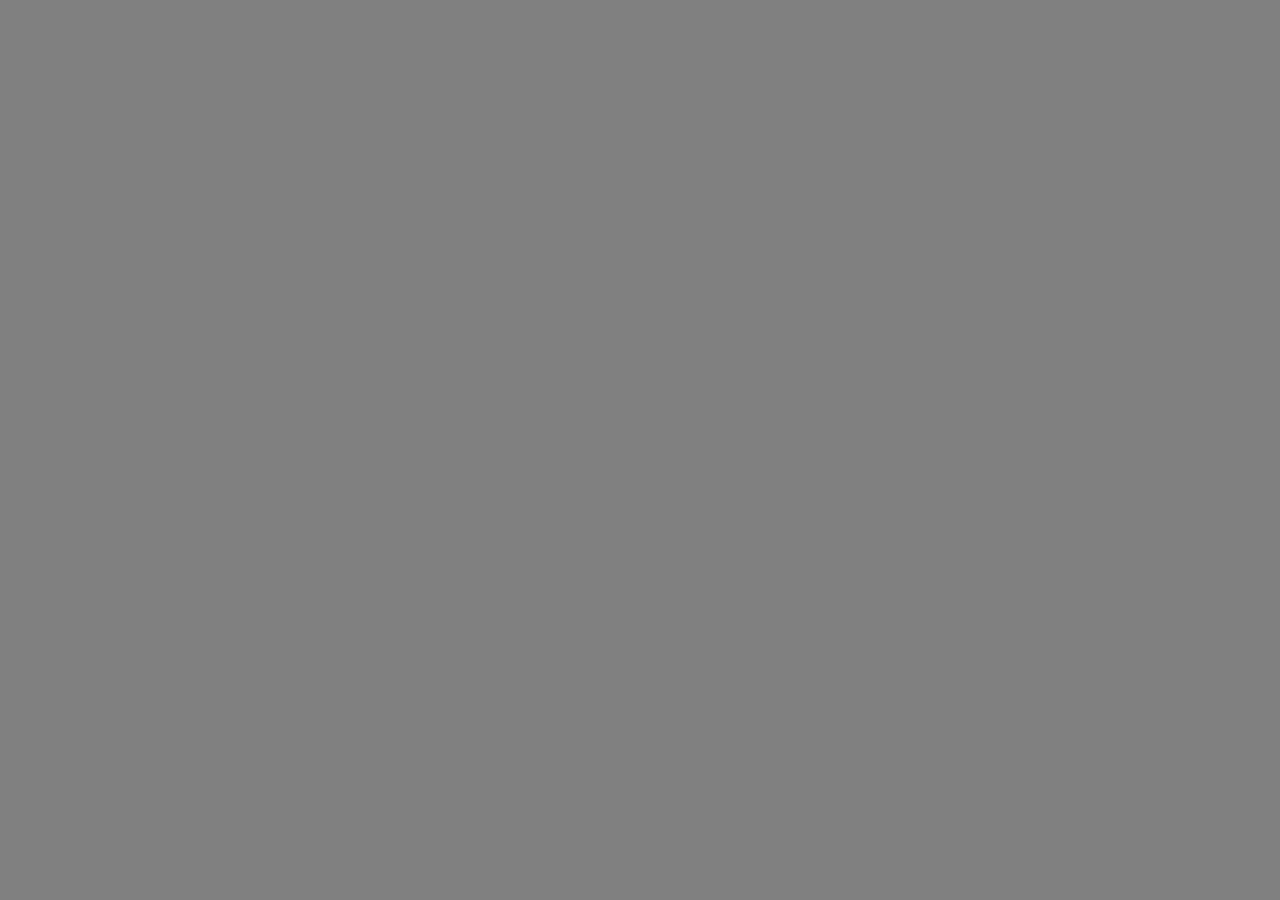
==== index.html @ c16351e2 "first commit" ====
<!DOCTYPE html>
<html lang="en">
<head>
    <meta charset="UTF-8">
    <meta name="viewport" content="width=device-width, initial-scale=1.0">
    <title>Currency24 Login</title>
    <link rel="stylesheet" href="css/style.css">
    <!-- Unicons link -->
    <link
      rel="stylesheet"
      href="https://unicons.iconscout.com/release/v4.0.8/css/line.css"
    />
</head>
<body>
    <section class="home">
      <div class="form-container">
        <i class="uil uil-times form_close"></i>

        <!-- login form -->
        <div class="form login-form">
          <form action="#">
            <h2>Login</h2>
            <div class="input-box">
              <input type="email" placeholder="Enter your email" required />
              <i class="uil uil-envelope-alt email"></i>
            </div>
            <div class="input-box">
              <input
                type="password"
                placeholder="Enter your password"
                required
              />
              <i class="uil uil-lock password"></i>
              <i class="uil uil-eye-slash pw_hide"></i>
            </div>

            <div class="option-field">
              <span class="checkbox">
                <input type="checkbox" id="check" />
                <label for="check">Remember Me</label>
              </span>
              <a href="#" class="forgot-pw">Forgot Password</a>
            </div>

            <button class="btn-log">Login Now</button>

            <div class="login-signup">
              Don't have a account? <a href="#" id="signup">Sign up</a>
            </div>
          </form>
        </div>
        <!-- End login form -->
</body>
</html>
---- css/style.css ----
@import url("https://fonts.googleapis.com/css2?family=Montserrat:ital,wght@0,100..900;1,100..900&family=Poppins:ital,wght@0,100;0,200;0,300;0,400;0,500;0,600;0,700;0,800;0,900;1,100;1,200;1,300;1,400;1,500;1,600;1,700;1,800;1,900&display=swap");

* {
  padding: 0;
  margin: 0;
  box-sizing: border-box;
  font-family: "Poppins", sans-serif;
}

/* body {
  display: flex;
  justify-content: center;
  align-items: center;
  height: 100vh;
  margin: 0;
  background-color: #fff8f0;
  background-image: radial-gradient(#fff8f0 1px, transparent 0),
    radial-gradient(120deg, #fff8f0 1px, transparent 0);
  background-position: 0 0, 25px 25px;
  background-size: 50px 50px;
} */

.home {
  position: relative;
  height: 100vh;
  width: 100%;
  background-color: grey;
  
}

/* form */
.form-container {
  position: absolute;
  max-width: 320px;
  width: 100%;
  top: 50%;
  left: 50%;
  transform: translate(-50%, -50%) scale(1.2);
  z-index: 101;
  background: #fff;
  padding: 25px;
  border-radius: 12px;
  box-shadow: rgba(0, 0, 0, 0.1);
  opacity: 0;
  pointer-events: none;
  transition: all 0.4s ease-out;
}
.home.show .form-container {
  opacity: 1;
  pointer-events: auto;
  transform: translate(-50%, -50%) scale(1.2);
}
.signup-form {
  display: none;
}
.form_close {
  position: absolute;
  top: 10px;
  right: 20px;
  color: black;
  font-size: 22px;
  opacity: 0.7;
  cursor: pointer;
}
.form-container h2 {
  font-size: 22px;
  color: black;
  text-align: center;
}

.input-box {
  position: relative;
  margin-top: 30px;
  width: 100%;
  height: 40px;
}

.input-box input {
  height: 100%;
  width: 100%;
  border: none;
  outline: none;
  padding: 0 30px;
  color: #333;
  border-bottom: 1.5px solid #aaaa;
}
.input-box input:focus {
  border-color: #99e40e;
}
.input-box i {
  position: absolute;
  top: 50%;
  transform: translateY(-50%);
  font-size: 20px;
}
.input-box i.email,
.input-box i.password {
  left: 0;
}
.input-box input:focus ~ i.email,
.input-box input:focus ~ i.password {
  color: #99e40e;
}
.input-box i.pw_hide {
  right: 0;
  font-size: 18px;
}

/* pilihan jika opsi salah atau sebagai pengingat */
.option-field {
  margin-top: 14px;
  display: flex;
  align-items: center;
  justify-content: space-between;
}
.form-container a {
  color: #99e40e;
  font-size: 12px;
}

.form-container a:hover {
  text-decoration: underline;
}

.checkbox {
  display: flex;
  column-gap: 8px;
  white-space: nowrap;
}

.checkbox input {
  accent-color: #99e40e;
}

.checkbox label {
  font-size: 12px;
  cursor: pointer;
  user-select: none;
  color: #000000;
}
.form-container .btn-log {
  background: #99e40e;
  margin-top: 30px;
  width: 100%;
  padding: 12px 0;
  border-radius: 10px;
}
.login-signup {
  font-size: 12px;
  text-align: center;
  margin-top: 15px;
}
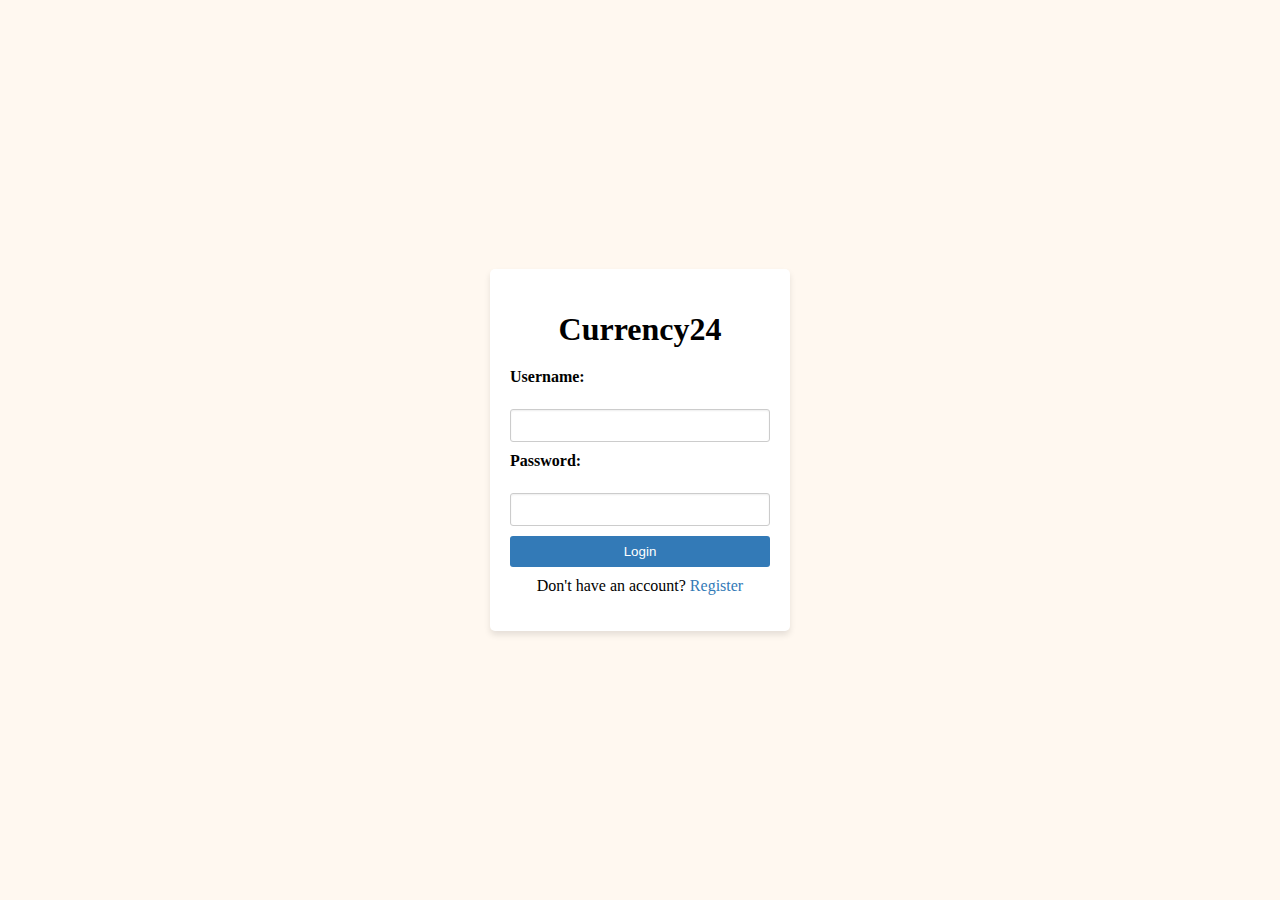
==== commit 9381b75a: "done footer" ====
--- a/index.html
+++ b/index.html
@@ -5,50 +5,18 @@
     <meta name="viewport" content="width=device-width, initial-scale=1.0">
     <title>Currency24 Login</title>
     <link rel="stylesheet" href="css/style.css">
-    <!-- Unicons link -->
-    <link
-      rel="stylesheet"
-      href="https://unicons.iconscout.com/release/v4.0.8/css/line.css"
-    />
 </head>
 <body>
-    <section class="home">
-      <div class="form-container">
-        <i class="uil uil-times form_close"></i>
-
-        <!-- login form -->
-        <div class="form login-form">
-          <form action="#">
-            <h2>Login</h2>
-            <div class="input-box">
-              <input type="email" placeholder="Enter your email" required />
-              <i class="uil uil-envelope-alt email"></i>
-            </div>
-            <div class="input-box">
-              <input
-                type="password"
-                placeholder="Enter your password"
-                required
-              />
-              <i class="uil uil-lock password"></i>
-              <i class="uil uil-eye-slash pw_hide"></i>
-            </div>
-
-            <div class="option-field">
-              <span class="checkbox">
-                <input type="checkbox" id="check" />
-                <label for="check">Remember Me</label>
-              </span>
-              <a href="#" class="forgot-pw">Forgot Password</a>
-            </div>
-
-            <button class="btn-log">Login Now</button>
-
-            <div class="login-signup">
-              Don't have a account? <a href="#" id="signup">Sign up</a>
-            </div>
-          </form>
-        </div>
-        <!-- End login form -->
+    <div class="container">
+        <h1>Currency24</h1>
+        <form action="#" method="post">
+            <label for="username">Username:</label><br>
+            <input type="text" id="username" name="username" required><br>
+            <label for="password">Password:</label><br>
+            <input type="password" id="password" name="password" required><br>
+            <button type="submit">Login</button>
+        </form>
+        <p>Don't have an account? <a href="#">Register</a></p>
+    </div>
 </body>
 </html>--- a/css/style.css
+++ b/css/style.css
@@ -1,152 +1,79 @@
-@import url("https://fonts.googleapis.com/css2?family=Montserrat:ital,wght@0,100..900;1,100..900&family=Poppins:ital,wght@0,100;0,200;0,300;0,400;0,500;0,600;0,700;0,800;0,900;1,100;1,200;1,300;1,400;1,500;1,600;1,700;1,800;1,900&display=swap");
-
 * {
-  padding: 0;
-  margin: 0;
-  box-sizing: border-box;
-  font-family: "Poppins", sans-serif;
+    box-sizing: border-box;
 }
 
-/* body {
-  display: flex;
-  justify-content: center;
-  align-items: center;
-  height: 100vh;
-  margin: 0;
-  background-color: #fff8f0;
-  background-image: radial-gradient(#fff8f0 1px, transparent 0),
-    radial-gradient(120deg, #fff8f0 1px, transparent 0);
-  background-position: 0 0, 25px 25px;
-  background-size: 50px 50px;
-} */
-
-.home {
-  position: relative;
-  height: 100vh;
-  width: 100%;
-  background-color: grey;
-  
+body {
+    display: flex;
+    justify-content: center;
+    align-items: center;
+    height: 100vh;
+    margin: 0;
+    background-color: #FFF8F0;
+    background-image: radial-gradient(#FFF8F0 1px, transparent 0), radial-gradient(120deg, #FFF8F0 1px, transparent 0);
+    background-position: 0 0, 25px 25px;
+    background-size: 50px 50px;
 }
 
-/* form */
-.form-container {
-  position: absolute;
-  max-width: 320px;
-  width: 100%;
-  top: 50%;
-  left: 50%;
-  transform: translate(-50%, -50%) scale(1.2);
-  z-index: 101;
-  background: #fff;
-  padding: 25px;
-  border-radius: 12px;
-  box-shadow: rgba(0, 0, 0, 0.1);
-  opacity: 0;
-  pointer-events: none;
-  transition: all 0.4s ease-out;
-}
-.home.show .form-container {
-  opacity: 1;
-  pointer-events: auto;
-  transform: translate(-50%, -50%) scale(1.2);
-}
-.signup-form {
-  display: none;
-}
-.form_close {
-  position: absolute;
-  top: 10px;
-  right: 20px;
-  color: black;
-  font-size: 22px;
-  opacity: 0.7;
-  cursor: pointer;
-}
-.form-container h2 {
-  font-size: 22px;
-  color: black;
-  text-align: center;
+.container {
+    width: 300px;
+    padding: 20px;
+    background-color: #FFF;
+    border-radius: 5px;
+    box-shadow: 0 4px 6px rgba(0, 0, 0, 0.1);
 }
 
-.input-box {
-  position: relative;
-  margin-top: 30px;
-  width: 100%;
-  height: 40px;
+h1 {
+    text-align: center;
+    margin-bottom: 20px;
 }
 
-.input-box input {
-  height: 100%;
-  width: 100%;
-  border: none;
-  outline: none;
-  padding: 0 30px;
-  color: #333;
-  border-bottom: 1.5px solid #aaaa;
-}
-.input-box input:focus {
-  border-color: #99e40e;
-}
-.input-box i {
-  position: absolute;
-  top: 50%;
-  transform: translateY(-50%);
-  font-size: 20px;
-}
-.input-box i.email,
-.input-box i.password {
-  left: 0;
-}
-.input-box input:focus ~ i.email,
-.input-box input:focus ~ i.password {
-  color: #99e40e;
-}
-.input-box i.pw_hide {
-  right: 0;
-  font-size: 18px;
+label {
+    display: block;
+    margin-bottom: 5px;
+    font-weight: bold;
 }
 
-/* pilihan jika opsi salah atau sebagai pengingat */
-.option-field {
-  margin-top: 14px;
-  display: flex;
-  align-items: center;
-  justify-content: space-between;
-}
-.form-container a {
-  color: #99e40e;
-  font-size: 12px;
+input[type="text"],
+input[type="password"] {
+    width: 100%;
+    padding: 8px;
+    margin-bottom: 10px;
+    border: 1px solid #CCC;
+    border-radius: 3px;
+    box-shadow: inset 0 1px 2px rgba(0, 0, 0, 0.07);
 }
 
-.form-container a:hover {
-  text-decoration: underline;
+input[type="text"]:focus,
+input[type="password"]:focus {
+    outline: none;
+    border-color: #337AB7;
+    box-shadow: inset 0 1px 2px rgba(0, 0, 0, 0.07), 0 0 8px rgba(51, 122, 183, 0.6);
 }
 
-.checkbox {
-  display: flex;
-  column-gap: 8px;
-  white-space: nowrap;
+button[type="submit"] {
+    width: 100%;
+    padding: 8px;
+    background-color: #337AB7;
+    color: #FFF;
+    border: none;
+    border-radius: 3px;
+    cursor: pointer;
 }
 
-.checkbox input {
-  accent-color: #99e40e;
+button[type="submit"]:hover {
+    background-color: #2F6EB9;
 }
 
-.checkbox label {
-  font-size: 12px;
-  cursor: pointer;
-  user-select: none;
-  color: #000000;
+p {
+    text-align: center;
+    margin-top: 10px;
 }
-.form-container .btn-log {
-  background: #99e40e;
-  margin-top: 30px;
-  width: 100%;
-  padding: 12px 0;
-  border-radius: 10px;
+
+a {
+    color: #337AB7;
+    text-decoration: none;
 }
-.login-signup {
-  font-size: 12px;
-  text-align: center;
-  margin-top: 15px;
-}
+
+a:hover {
+    text-decoration: underline;
+}